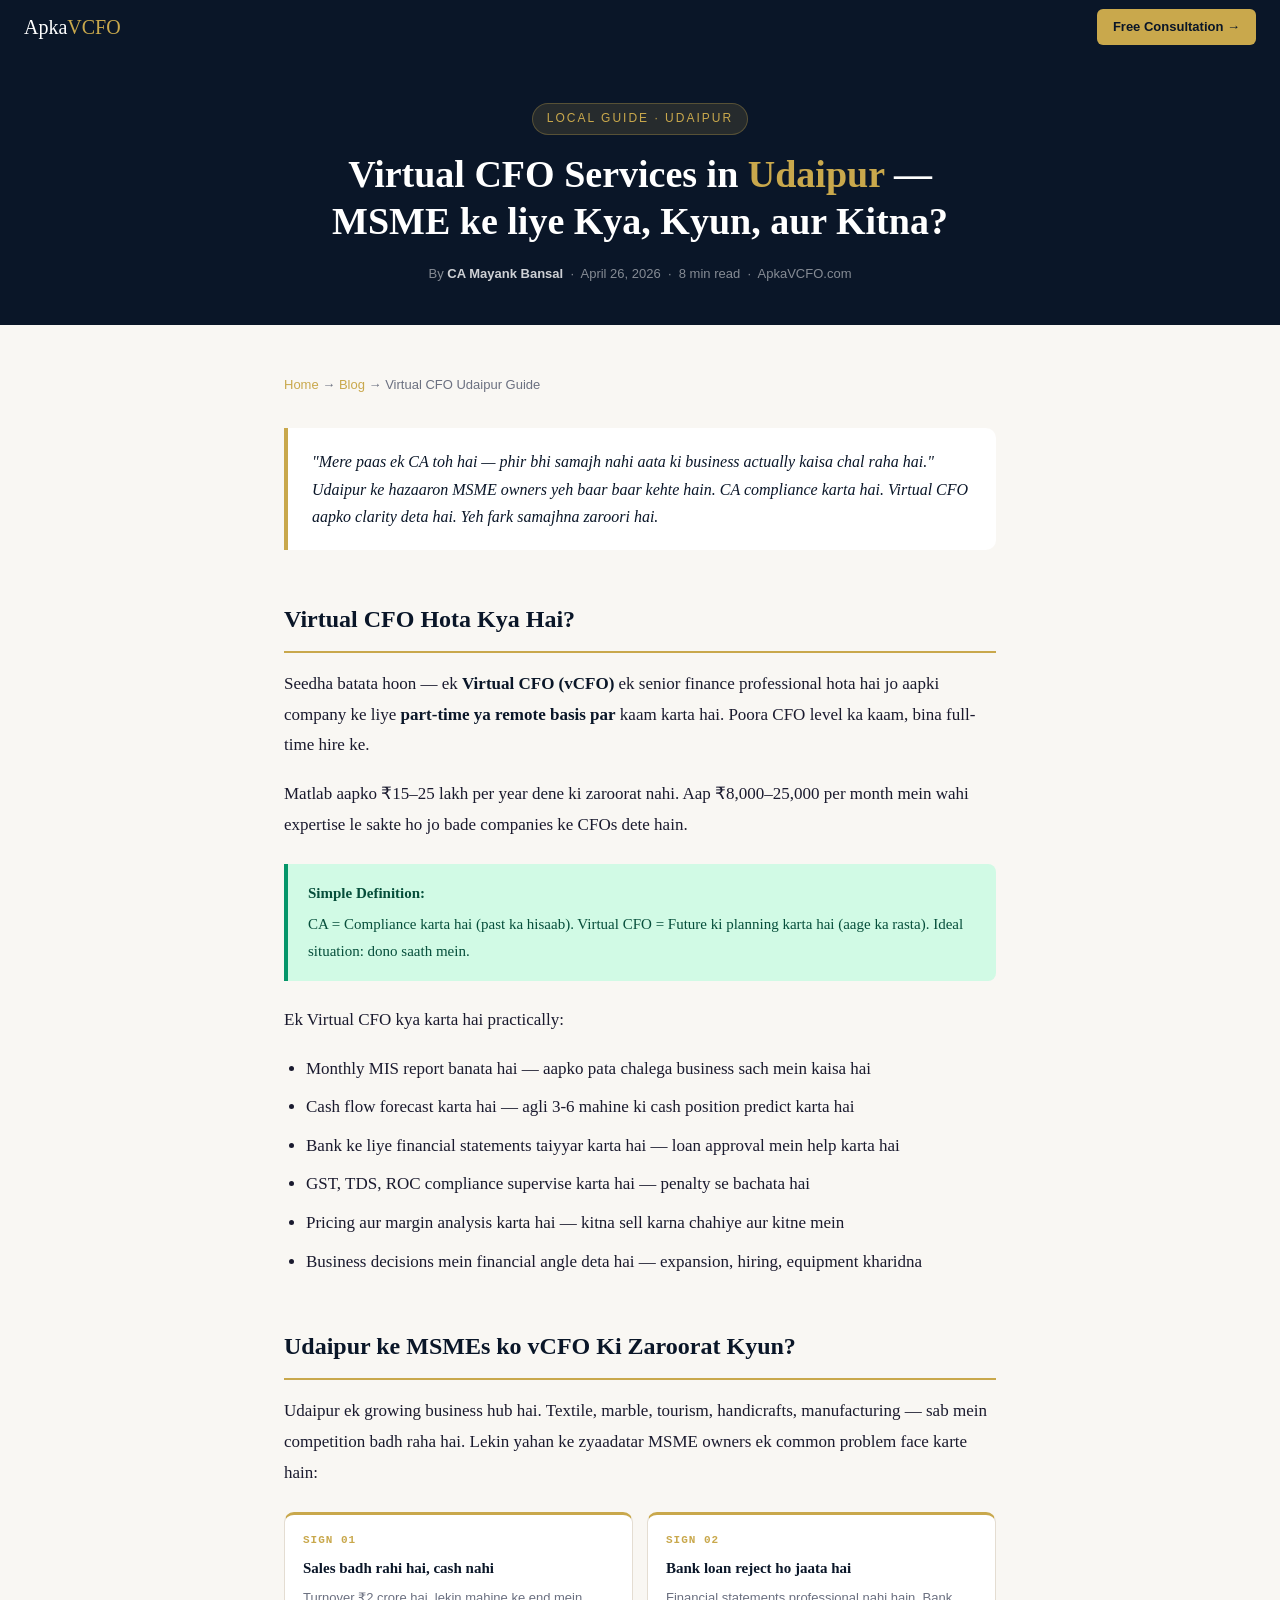
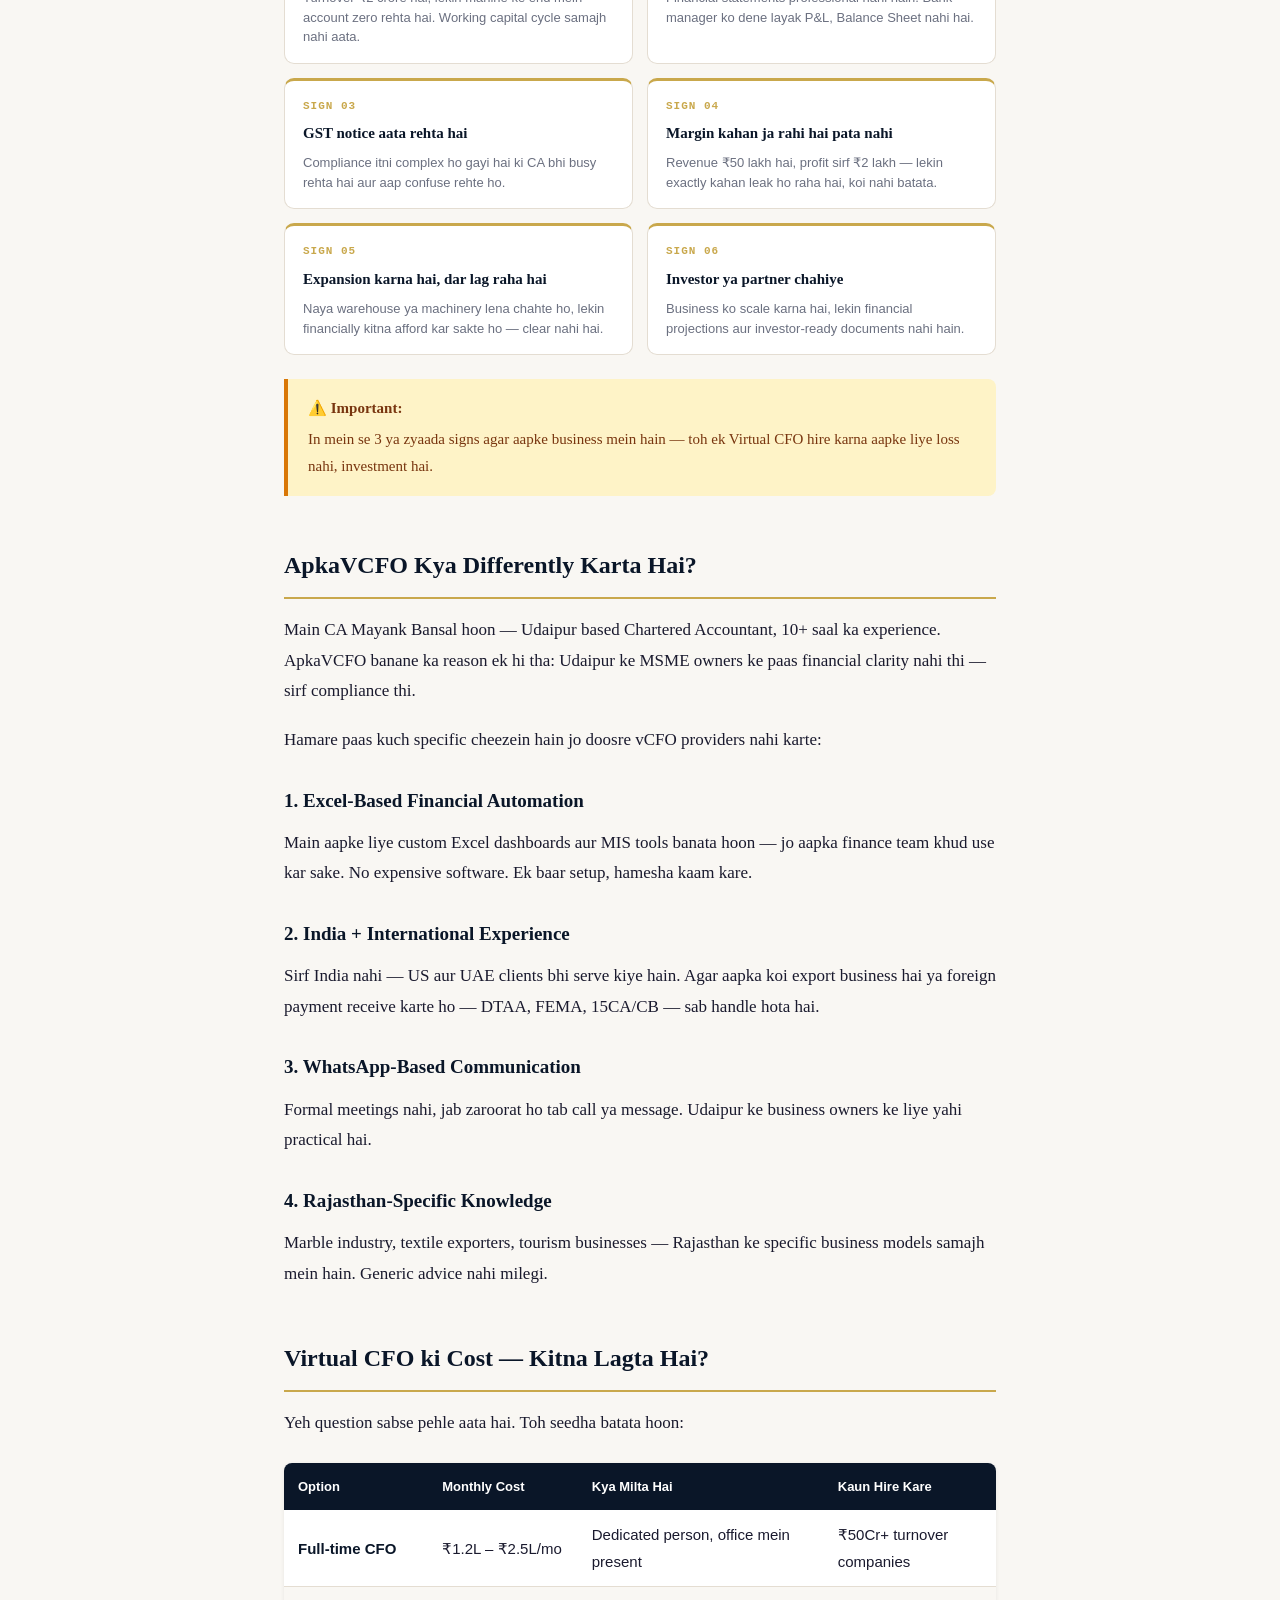
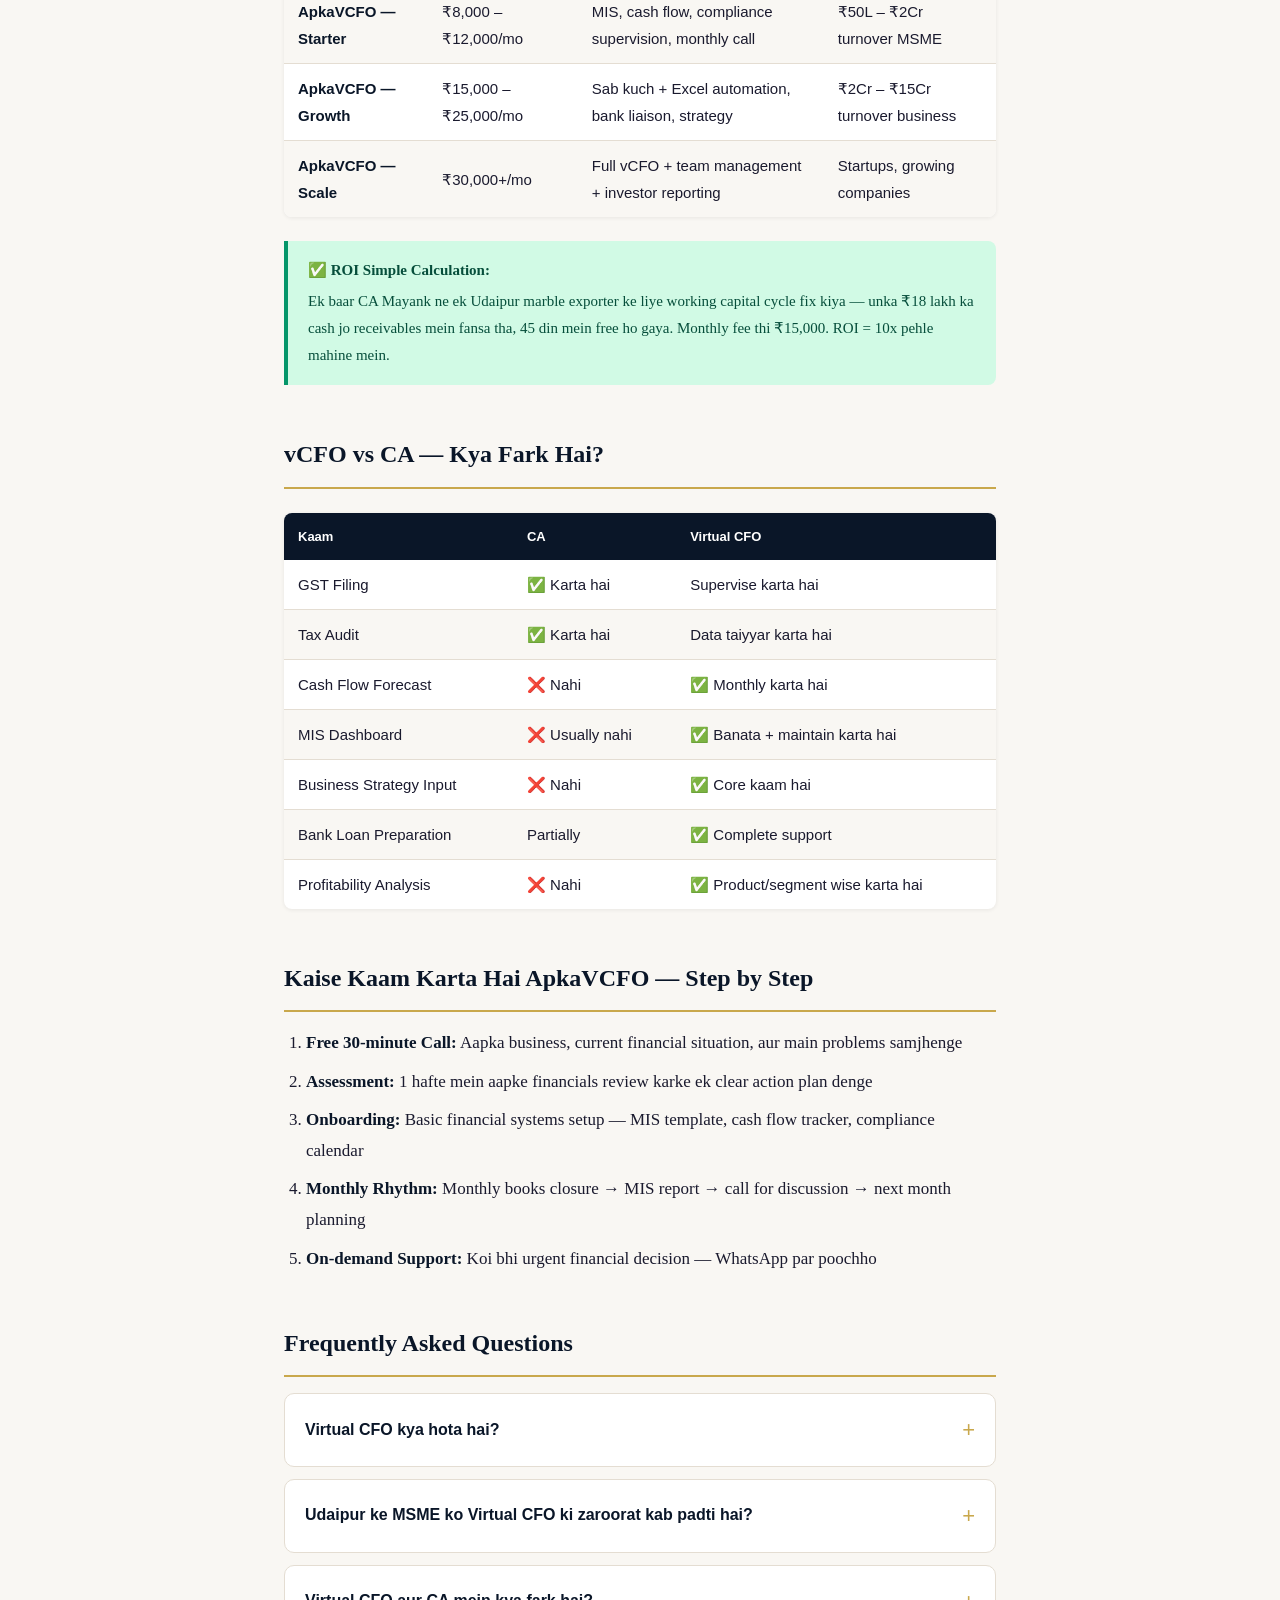
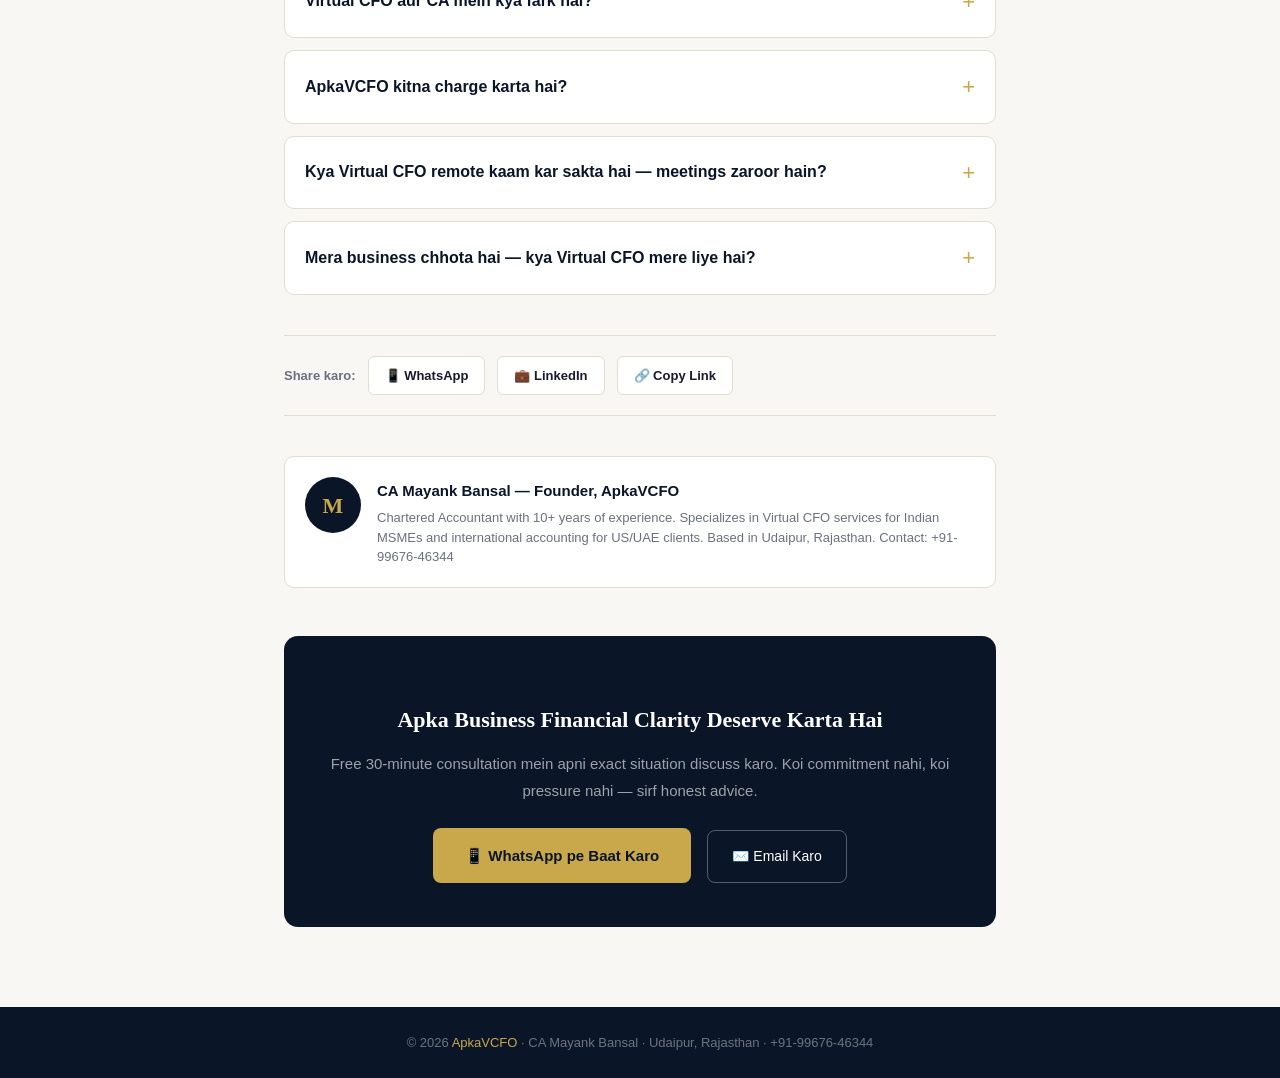
==== public/apkavcfo-blog-virtual-cfo-udaipur.html @ 2fad4c96 "Add files via upload" ====
<!DOCTYPE html>
<html lang="en">
<head>
  <meta charset="UTF-8" />
  <meta name="viewport" content="width=device-width, initial-scale=1.0" />
  <title>Virtual CFO Services in Udaipur — MSME ke liye Kya, Kyun, Kitna? | ApkaVCFO</title>
  <meta name="description" content="Udaipur ke MSMEs ke liye Virtual CFO kya hota hai, kyun zaroori hai, aur kitna kharcha aata hai — CA Mayank Bansal dwara samjhaya gaya simple language mein. Free consultation available." />
  <meta name="keywords" content="virtual CFO Udaipur, vCFO Rajasthan, CA Udaipur, virtual CFO MSME India, outsourced CFO Udaipur, ApkaVCFO" />
  <meta name="author" content="CA Mayank Bansal" />
  <link rel="canonical" href="https://www.apkavcfo.com/blog/virtual-cfo-udaipur-msme-guide" />

  <!-- Open Graph -->
  <meta property="og:title" content="Virtual CFO Udaipur — MSME ke liye Complete Guide | ApkaVCFO" />
  <meta property="og:description" content="CA Mayank Bansal explain karte hain Virtual CFO kya hota hai, Udaipur MSMEs ko kab chahiye, aur kitna cost aata hai." />
  <meta property="og:type" content="article" />
  <meta property="og:url" content="https://www.apkavcfo.com/blog/virtual-cfo-udaipur-msme-guide" />

  <!-- Article Schema -->
  <script type="application/ld+json">
  {
    "@context": "https://schema.org",
    "@type": "BlogPosting",
    "headline": "Virtual CFO Services in Udaipur — MSME ke liye Kya, Kyun, Kitna?",
    "description": "Udaipur ke MSMEs ke liye Virtual CFO ki complete guide — kya hota hai, kyun zaroori hai, aur kitna cost aata hai.",
    "author": {
      "@type": "Person",
      "name": "CA Mayank Bansal",
      "url": "https://www.apkavcfo.com/about"
    },
    "publisher": {
      "@type": "Organization",
      "name": "ApkaVCFO",
      "url": "https://www.apkavcfo.com"
    },
    "datePublished": "2026-04-26",
    "dateModified": "2026-04-26",
    "mainEntityOfPage": "https://www.apkavcfo.com/blog/virtual-cfo-udaipur-msme-guide"
  }
  </script>

  <!-- FAQ Schema -->
  <script type="application/ld+json">
  {
    "@context": "https://schema.org",
    "@type": "FAQPage",
    "mainEntity": [
      {
        "@type": "Question",
        "name": "Virtual CFO kya hota hai?",
        "acceptedAnswer": {
          "@type": "Answer",
          "text": "Virtual CFO ek experienced finance professional hota hai jo aapki company ke liye part-time ya remote basis par CFO ka kaam karta hai — bina full-time salary ke. Wo financial planning, GST compliance, MIS reporting, cash flow management, aur business strategy mein help karta hai."
        }
      },
      {
        "@type": "Question",
        "name": "Udaipur ke MSME ko Virtual CFO ki zaroorat kab padti hai?",
        "acceptedAnswer": {
          "@type": "Answer",
          "text": "Jab aapka turnover ₹1 crore cross kare, jab bank loan ke liye financial statements taiyyar karni ho, jab GST/TDS compliance complex ho jaaye, ya jab aapko pata na ho ki business actually profit mein hai ya nahi — yeh sab signs hain ki ek vCFO ki zaroorat hai."
        }
      },
      {
        "@type": "Question",
        "name": "Virtual CFO kitna charge karta hai India mein?",
        "acceptedAnswer": {
          "@type": "Answer",
          "text": "India mein Virtual CFO services typically ₹8,000 se ₹50,000 per month tak hoti hain, business size aur scope ke hisaab se. ApkaVCFO ke packages ₹8,000/month se shuru hote hain Udaipur ke MSMEs ke liye."
        }
      },
      {
        "@type": "Question",
        "name": "Virtual CFO aur CA mein kya fark hai?",
        "acceptedAnswer": {
          "@type": "Answer",
          "text": "CA mainly compliance karta hai — tax filing, audit, GST returns. Virtual CFO strategy deta hai — cash flow improve karna, profitability badhana, bank relations manage karna, investor reporting, aur financial systems build karna. ApkaVCFO dono karta hai."
        }
      },
      {
        "@type": "Question",
        "name": "Kya Virtual CFO remote kaam kar sakta hai?",
        "acceptedAnswer": {
          "@type": "Answer",
          "text": "Haan, bilkul. ApkaVCFO Udaipur based hai lekin India bhar ke clients serve karta hai — Zoom calls, WhatsApp updates, aur cloud-based financial tools ke through. Physical presence ki zaroorat nahi hoti."
        }
      }
    ]
  }
  </script>

  <style>
    :root {
      --navy: #0A1628;
      --gold: #C9A84C;
      --offwhite: #F9F7F3;
      --white: #ffffff;
      --border: #E4DDD2;
      --text: #1A1A2E;
      --muted: #6B7080;
      --green: #1A7A52;
    }
    * { margin: 0; padding: 0; box-sizing: border-box; }
    body {
      font-family: 'Georgia', serif;
      background: var(--offwhite);
      color: var(--text);
      font-size: 17px;
      line-height: 1.8;
    }

    /* NAV */
    .nav {
      background: var(--navy);
      padding: 0 24px;
      display: flex;
      align-items: center;
      justify-content: space-between;
      height: 54px;
      position: sticky; top: 0; z-index: 100;
    }
    .nav-logo {
      font-family: 'Georgia', serif;
      font-size: 20px;
      color: white;
      text-decoration: none;
    }
    .nav-logo span { color: var(--gold); }
    .nav-cta {
      background: var(--gold);
      color: var(--navy);
      padding: 6px 16px;
      border-radius: 6px;
      font-size: 13px;
      font-weight: bold;
      text-decoration: none;
      font-family: Arial, sans-serif;
    }

    /* HERO */
    .post-hero {
      background: var(--navy);
      padding: 48px 24px 40px;
      text-align: center;
    }
    .post-category {
      display: inline-block;
      background: rgba(201,168,76,0.15);
      color: var(--gold);
      border: 1px solid rgba(201,168,76,0.3);
      padding: 4px 14px;
      border-radius: 20px;
      font-size: 12px;
      font-family: Arial, sans-serif;
      letter-spacing: 2px;
      text-transform: uppercase;
      margin-bottom: 16px;
    }
    .post-title {
      font-size: clamp(24px, 4vw, 38px);
      color: white;
      line-height: 1.25;
      max-width: 720px;
      margin: 0 auto 16px;
      font-weight: bold;
    }
    .post-title span { color: var(--gold); }
    .post-meta {
      font-size: 13px;
      color: rgba(255,255,255,0.5);
      font-family: Arial, sans-serif;
    }
    .post-meta strong { color: rgba(255,255,255,0.8); }

    /* CONTENT */
    .post-wrap {
      max-width: 760px;
      margin: 0 auto;
      padding: 48px 24px 80px;
    }

    /* INTRO BOX */
    .intro-box {
      background: white;
      border-left: 4px solid var(--gold);
      border-radius: 0 10px 10px 0;
      padding: 20px 24px;
      margin-bottom: 40px;
      font-size: 16px;
      color: var(--navy);
      font-style: italic;
      line-height: 1.7;
    }

    h2 {
      font-size: 24px;
      color: var(--navy);
      margin: 48px 0 16px;
      padding-bottom: 10px;
      border-bottom: 2px solid var(--gold);
      font-weight: bold;
    }
    h3 {
      font-size: 19px;
      color: var(--navy);
      margin: 28px 0 10px;
      font-weight: bold;
    }
    p { margin-bottom: 18px; }
    ul, ol { padding-left: 22px; margin-bottom: 18px; }
    li { margin-bottom: 8px; }
    strong { color: var(--navy); }

    /* CALLOUT */
    .callout {
      background: #FEF3C7;
      border-left: 4px solid #D97706;
      border-radius: 0 8px 8px 0;
      padding: 16px 20px;
      margin: 24px 0;
      font-size: 15px;
      color: #78350F;
    }
    .callout.green {
      background: #D1FAE5;
      border-color: #059669;
      color: #064E3B;
    }
    .callout strong { color: inherit; display: block; margin-bottom: 4px; }

    /* TABLE */
    .data-table {
      width: 100%;
      border-collapse: collapse;
      margin: 24px 0;
      font-size: 15px;
      font-family: Arial, sans-serif;
      background: white;
      border-radius: 8px;
      overflow: hidden;
      box-shadow: 0 1px 4px rgba(0,0,0,0.07);
    }
    .data-table thead { background: var(--navy); color: white; }
    .data-table th { padding: 12px 14px; text-align: left; font-size: 13px; }
    .data-table td { padding: 11px 14px; border-bottom: 1px solid var(--border); }
    .data-table tr:last-child td { border-bottom: none; }
    .data-table tr:nth-child(even) td { background: var(--offwhite); }

    /* SIGNS GRID */
    .signs-grid {
      display: grid;
      grid-template-columns: repeat(auto-fill, minmax(280px, 1fr));
      gap: 14px;
      margin: 24px 0;
    }
    .sign-card {
      background: white;
      border: 1px solid var(--border);
      border-radius: 10px;
      padding: 16px 18px;
      border-top: 3px solid var(--gold);
    }
    .sign-num {
      font-size: 11px;
      color: var(--gold);
      font-family: monospace;
      letter-spacing: 1px;
      margin-bottom: 4px;
      font-weight: bold;
    }
    .sign-title {
      font-size: 15px;
      font-weight: bold;
      color: var(--navy);
      margin-bottom: 6px;
    }
    .sign-desc { font-size: 13px; color: var(--muted); line-height: 1.5; font-family: Arial, sans-serif; }

    /* FAQ */
    .faq-item {
      background: white;
      border: 1px solid var(--border);
      border-radius: 10px;
      margin-bottom: 12px;
      overflow: hidden;
    }
    .faq-q {
      padding: 16px 20px;
      font-weight: bold;
      font-size: 16px;
      color: var(--navy);
      cursor: pointer;
      display: flex;
      justify-content: space-between;
      align-items: center;
      font-family: Arial, sans-serif;
    }
    .faq-q::after { content: '+'; font-size: 22px; color: var(--gold); font-weight: 300; }
    .faq-q.open::after { content: '−'; }
    .faq-a {
      padding: 0 20px;
      max-height: 0;
      overflow: hidden;
      transition: max-height 0.3s ease, padding 0.3s ease;
      font-size: 15px;
      color: var(--muted);
      line-height: 1.7;
      font-family: Arial, sans-serif;
    }
    .faq-a.open { max-height: 300px; padding: 0 20px 16px; }

    /* CTA BOX */
    .cta-box {
      background: var(--navy);
      border-radius: 14px;
      padding: 36px 32px;
      text-align: center;
      margin: 48px 0 0;
    }
    .cta-box h3 {
      font-size: 22px;
      color: white;
      margin-bottom: 10px;
      border: none;
    }
    .cta-box p {
      font-size: 15px;
      color: rgba(255,255,255,0.6);
      margin-bottom: 24px;
      font-family: Arial, sans-serif;
    }
    .cta-btn {
      display: inline-block;
      background: var(--gold);
      color: var(--navy);
      padding: 14px 32px;
      border-radius: 8px;
      font-weight: bold;
      font-size: 15px;
      text-decoration: none;
      font-family: Arial, sans-serif;
      margin-right: 12px;
      margin-bottom: 8px;
    }
    .cta-secondary {
      display: inline-block;
      border: 1px solid rgba(255,255,255,0.3);
      color: white;
      padding: 13px 24px;
      border-radius: 8px;
      font-size: 14px;
      text-decoration: none;
      font-family: Arial, sans-serif;
      margin-bottom: 8px;
    }

    /* AUTHOR */
    .author-box {
      display: flex;
      gap: 16px;
      align-items: flex-start;
      background: white;
      border: 1px solid var(--border);
      border-radius: 10px;
      padding: 20px;
      margin: 40px 0;
    }
    .author-avatar {
      width: 56px; height: 56px;
      border-radius: 50%;
      background: var(--navy);
      display: flex; align-items: center; justify-content: center;
      color: var(--gold);
      font-size: 22px;
      font-weight: bold;
      flex-shrink: 0;
      font-family: Georgia, serif;
    }
    .author-info h4 {
      font-size: 15px;
      font-weight: bold;
      color: var(--navy);
      margin-bottom: 4px;
      font-family: Arial, sans-serif;
    }
    .author-info p {
      font-size: 13px;
      color: var(--muted);
      margin: 0;
      font-family: Arial, sans-serif;
      line-height: 1.5;
    }

    /* BREADCRUMB */
    .breadcrumb {
      font-size: 13px;
      font-family: Arial, sans-serif;
      color: var(--muted);
      margin-bottom: 32px;
    }
    .breadcrumb a { color: var(--gold); text-decoration: none; }
    .breadcrumb a:hover { text-decoration: underline; }

    /* SHARE */
    .share-bar {
      display: flex;
      align-items: center;
      gap: 12px;
      padding: 20px 0;
      border-top: 1px solid var(--border);
      border-bottom: 1px solid var(--border);
      margin: 40px 0;
      font-family: Arial, sans-serif;
    }
    .share-label { font-size: 13px; color: var(--muted); font-weight: bold; }
    .share-btn {
      padding: 7px 16px;
      border-radius: 6px;
      font-size: 13px;
      font-weight: bold;
      text-decoration: none;
      border: 1px solid var(--border);
      color: var(--text);
      background: white;
      cursor: pointer;
    }
    .share-btn:hover { background: var(--offwhite); }

    /* FOOTER */
    footer {
      background: var(--navy);
      color: rgba(255,255,255,0.4);
      text-align: center;
      padding: 24px;
      font-family: Arial, sans-serif;
      font-size: 13px;
    }
    footer span { color: var(--gold); }
  </style>
</head>
<body>

<!-- NAV -->
<nav class="nav">
  <a href="/" class="nav-logo">Apka<span>VCFO</span></a>
  <a href="/#contact" class="nav-cta">Free Consultation →</a>
</nav>

<!-- HERO -->
<div class="post-hero">
  <div class="post-category">Local Guide · Udaipur</div>
  <h1 class="post-title">
    Virtual CFO Services in <span>Udaipur</span> —<br>
    MSME ke liye Kya, Kyun, aur Kitna?
  </h1>
  <div class="post-meta">
    By <strong>CA Mayank Bansal</strong> &nbsp;·&nbsp; April 26, 2026 &nbsp;·&nbsp; 8 min read &nbsp;·&nbsp; ApkaVCFO.com
  </div>
</div>

<!-- CONTENT -->
<div class="post-wrap">

  <div class="breadcrumb">
    <a href="/">Home</a> → <a href="/blog">Blog</a> → Virtual CFO Udaipur Guide
  </div>

  <div class="intro-box">
    "Mere paas ek CA toh hai — phir bhi samajh nahi aata ki business actually kaisa chal raha hai." Udaipur ke hazaaron MSME owners yeh baar baar kehte hain. CA compliance karta hai. Virtual CFO aapko clarity deta hai. Yeh fark samajhna zaroori hai.
  </div>

  <h2>Virtual CFO Hota Kya Hai?</h2>

  <p>Seedha batata hoon — ek <strong>Virtual CFO (vCFO)</strong> ek senior finance professional hota hai jo aapki company ke liye <strong>part-time ya remote basis par</strong> kaam karta hai. Poora CFO level ka kaam, bina full-time hire ke.</p>

  <p>Matlab aapko ₹15–25 lakh per year dene ki zaroorat nahi. Aap ₹8,000–25,000 per month mein wahi expertise le sakte ho jo bade companies ke CFOs dete hain.</p>

  <div class="callout green">
    <strong>Simple Definition:</strong>
    CA = Compliance karta hai (past ka hisaab). Virtual CFO = Future ki planning karta hai (aage ka rasta). Ideal situation: dono saath mein.
  </div>

  <p>Ek Virtual CFO kya karta hai practically:</p>
  <ul>
    <li>Monthly MIS report banata hai — aapko pata chalega business sach mein kaisa hai</li>
    <li>Cash flow forecast karta hai — agli 3-6 mahine ki cash position predict karta hai</li>
    <li>Bank ke liye financial statements taiyyar karta hai — loan approval mein help karta hai</li>
    <li>GST, TDS, ROC compliance supervise karta hai — penalty se bachata hai</li>
    <li>Pricing aur margin analysis karta hai — kitna sell karna chahiye aur kitne mein</li>
    <li>Business decisions mein financial angle deta hai — expansion, hiring, equipment kharidna</li>
  </ul>

  <h2>Udaipur ke MSMEs ko vCFO Ki Zaroorat Kyun?</h2>

  <p>Udaipur ek growing business hub hai. Textile, marble, tourism, handicrafts, manufacturing — sab mein competition badh raha hai. Lekin yahan ke zyaadatar MSME owners ek common problem face karte hain:</p>

  <div class="signs-grid">
    <div class="sign-card">
      <div class="sign-num">SIGN 01</div>
      <div class="sign-title">Sales badh rahi hai, cash nahi</div>
      <div class="sign-desc">Turnover ₹2 crore hai, lekin mahine ke end mein account zero rehta hai. Working capital cycle samajh nahi aata.</div>
    </div>
    <div class="sign-card">
      <div class="sign-num">SIGN 02</div>
      <div class="sign-title">Bank loan reject ho jaata hai</div>
      <div class="sign-desc">Financial statements professional nahi hain. Bank manager ko dene layak P&L, Balance Sheet nahi hai.</div>
    </div>
    <div class="sign-card">
      <div class="sign-num">SIGN 03</div>
      <div class="sign-title">GST notice aata rehta hai</div>
      <div class="sign-desc">Compliance itni complex ho gayi hai ki CA bhi busy rehta hai aur aap confuse rehte ho.</div>
    </div>
    <div class="sign-card">
      <div class="sign-num">SIGN 04</div>
      <div class="sign-title">Margin kahan ja rahi hai pata nahi</div>
      <div class="sign-desc">Revenue ₹50 lakh hai, profit sirf ₹2 lakh — lekin exactly kahan leak ho raha hai, koi nahi batata.</div>
    </div>
    <div class="sign-card">
      <div class="sign-num">SIGN 05</div>
      <div class="sign-title">Expansion karna hai, dar lag raha hai</div>
      <div class="sign-desc">Naya warehouse ya machinery lena chahte ho, lekin financially kitna afford kar sakte ho — clear nahi hai.</div>
    </div>
    <div class="sign-card">
      <div class="sign-num">SIGN 06</div>
      <div class="sign-title">Investor ya partner chahiye</div>
      <div class="sign-desc">Business ko scale karna hai, lekin financial projections aur investor-ready documents nahi hain.</div>
    </div>
  </div>

  <div class="callout">
    <strong>⚠️ Important:</strong>
    In mein se 3 ya zyaada signs agar aapke business mein hain — toh ek Virtual CFO hire karna aapke liye loss nahi, investment hai.
  </div>

  <h2>ApkaVCFO Kya Differently Karta Hai?</h2>

  <p>Main CA Mayank Bansal hoon — Udaipur based Chartered Accountant, 10+ saal ka experience. ApkaVCFO banane ka reason ek hi tha: Udaipur ke MSME owners ke paas financial clarity nahi thi — sirf compliance thi.</p>

  <p>Hamare paas kuch specific cheezein hain jo doosre vCFO providers nahi karte:</p>

  <h3>1. Excel-Based Financial Automation</h3>
  <p>Main aapke liye custom Excel dashboards aur MIS tools banata hoon — jo aapka finance team khud use kar sake. No expensive software. Ek baar setup, hamesha kaam kare.</p>

  <h3>2. India + International Experience</h3>
  <p>Sirf India nahi — US aur UAE clients bhi serve kiye hain. Agar aapka koi export business hai ya foreign payment receive karte ho — DTAA, FEMA, 15CA/CB — sab handle hota hai.</p>

  <h3>3. WhatsApp-Based Communication</h3>
  <p>Formal meetings nahi, jab zaroorat ho tab call ya message. Udaipur ke business owners ke liye yahi practical hai.</p>

  <h3>4. Rajasthan-Specific Knowledge</h3>
  <p>Marble industry, textile exporters, tourism businesses — Rajasthan ke specific business models samajh mein hain. Generic advice nahi milegi.</p>

  <h2>Virtual CFO ki Cost — Kitna Lagta Hai?</h2>

  <p>Yeh question sabse pehle aata hai. Toh seedha batata hoon:</p>

  <table class="data-table">
    <thead>
      <tr>
        <th>Option</th>
        <th>Monthly Cost</th>
        <th>Kya Milta Hai</th>
        <th>Kaun Hire Kare</th>
      </tr>
    </thead>
    <tbody>
      <tr>
        <td><strong>Full-time CFO</strong></td>
        <td>₹1.2L – ₹2.5L/mo</td>
        <td>Dedicated person, office mein present</td>
        <td>₹50Cr+ turnover companies</td>
      </tr>
      <tr>
        <td><strong>ApkaVCFO — Starter</strong></td>
        <td>₹8,000 – ₹12,000/mo</td>
        <td>MIS, cash flow, compliance supervision, monthly call</td>
        <td>₹50L – ₹2Cr turnover MSME</td>
      </tr>
      <tr>
        <td><strong>ApkaVCFO — Growth</strong></td>
        <td>₹15,000 – ₹25,000/mo</td>
        <td>Sab kuch + Excel automation, bank liaison, strategy</td>
        <td>₹2Cr – ₹15Cr turnover business</td>
      </tr>
      <tr>
        <td><strong>ApkaVCFO — Scale</strong></td>
        <td>₹30,000+/mo</td>
        <td>Full vCFO + team management + investor reporting</td>
        <td>Startups, growing companies</td>
      </tr>
    </tbody>
  </table>

  <div class="callout green">
    <strong>✅ ROI Simple Calculation:</strong>
    Ek baar CA Mayank ne ek Udaipur marble exporter ke liye working capital cycle fix kiya — unka ₹18 lakh ka cash jo receivables mein fansa tha, 45 din mein free ho gaya. Monthly fee thi ₹15,000. ROI = 10x pehle mahine mein.
  </div>

  <h2>vCFO vs CA — Kya Fark Hai?</h2>

  <table class="data-table">
    <thead>
      <tr>
        <th>Kaam</th>
        <th>CA</th>
        <th>Virtual CFO</th>
      </tr>
    </thead>
    <tbody>
      <tr>
        <td>GST Filing</td>
        <td>✅ Karta hai</td>
        <td>Supervise karta hai</td>
      </tr>
      <tr>
        <td>Tax Audit</td>
        <td>✅ Karta hai</td>
        <td>Data taiyyar karta hai</td>
      </tr>
      <tr>
        <td>Cash Flow Forecast</td>
        <td>❌ Nahi</td>
        <td>✅ Monthly karta hai</td>
      </tr>
      <tr>
        <td>MIS Dashboard</td>
        <td>❌ Usually nahi</td>
        <td>✅ Banata + maintain karta hai</td>
      </tr>
      <tr>
        <td>Business Strategy Input</td>
        <td>❌ Nahi</td>
        <td>✅ Core kaam hai</td>
      </tr>
      <tr>
        <td>Bank Loan Preparation</td>
        <td>Partially</td>
        <td>✅ Complete support</td>
      </tr>
      <tr>
        <td>Profitability Analysis</td>
        <td>❌ Nahi</td>
        <td>✅ Product/segment wise karta hai</td>
      </tr>
    </tbody>
  </table>

  <h2>Kaise Kaam Karta Hai ApkaVCFO — Step by Step</h2>

  <ol>
    <li><strong>Free 30-minute Call:</strong> Aapka business, current financial situation, aur main problems samjhenge</li>
    <li><strong>Assessment:</strong> 1 hafte mein aapke financials review karke ek clear action plan denge</li>
    <li><strong>Onboarding:</strong> Basic financial systems setup — MIS template, cash flow tracker, compliance calendar</li>
    <li><strong>Monthly Rhythm:</strong> Monthly books closure → MIS report → call for discussion → next month planning</li>
    <li><strong>On-demand Support:</strong> Koi bhi urgent financial decision — WhatsApp par poochho</li>
  </ol>

  <h2>Frequently Asked Questions</h2>

  <div class="faq-item">
    <div class="faq-q" onclick="toggleFaq(this)">Virtual CFO kya hota hai?</div>
    <div class="faq-a">Virtual CFO ek experienced finance professional hota hai jo aapki company ke liye part-time ya remote basis par CFO ka kaam karta hai — bina full-time salary ke. Wo financial planning, GST compliance, MIS reporting, cash flow management, aur business strategy mein help karta hai.</div>
  </div>

  <div class="faq-item">
    <div class="faq-q" onclick="toggleFaq(this)">Udaipur ke MSME ko Virtual CFO ki zaroorat kab padti hai?</div>
    <div class="faq-a">Jab aapka turnover ₹1 crore cross kare, jab bank loan ke liye financial statements taiyyar karni ho, jab GST/TDS compliance complex ho jaaye, ya jab aapko pata na ho ki business actually profit mein hai ya nahi — yeh sab signs hain ki ek vCFO ki zaroorat hai.</div>
  </div>

  <div class="faq-item">
    <div class="faq-q" onclick="toggleFaq(this)">Virtual CFO aur CA mein kya fark hai?</div>
    <div class="faq-a">CA mainly compliance karta hai — tax filing, audit, GST returns. Virtual CFO strategy deta hai — cash flow improve karna, profitability badhana, bank relations manage karna, investor reporting, aur financial systems build karna. ApkaVCFO dono karta hai.</div>
  </div>

  <div class="faq-item">
    <div class="faq-q" onclick="toggleFaq(this)">ApkaVCFO kitna charge karta hai?</div>
    <div class="faq-a">ApkaVCFO ke packages ₹8,000/month se shuru hote hain Udaipur ke MSMEs ke liye. Exact pricing aapke business size aur scope ke hisaab se hoti hai. Free consultation mein exact quote milta hai — koi hidden charge nahi.</div>
  </div>

  <div class="faq-item">
    <div class="faq-q" onclick="toggleFaq(this)">Kya Virtual CFO remote kaam kar sakta hai — meetings zaroor hain?</div>
    <div class="faq-a">Haan, bilkul remote kaam hota hai. Zoom calls, WhatsApp updates, aur cloud-based tools ke through sab manage hota hai. Physical meetings optional hain — Udaipur mein ho toh in-person bhi possible hai.</div>
  </div>

  <div class="faq-item">
    <div class="faq-q" onclick="toggleFaq(this)">Mera business chhota hai — kya Virtual CFO mere liye hai?</div>
    <div class="faq-a">₹50 lakh turnover se upar koi bhi business Virtual CFO se benefit le sakta hai. Actually chhote businesses ko zyaada zaroorat hoti hai — kyunki unke paas costly mistakes karne ka margin nahi hota.</div>
  </div>

  <!-- SHARE -->
  <div class="share-bar">
    <span class="share-label">Share karo:</span>
    <a class="share-btn" href="https://wa.me/?text=Virtual%20CFO%20Udaipur%20ke%20baare%20mein%20ek%20helpful%20article%3A%20https%3A%2F%2Fwww.apkavcfo.com%2Fblog%2Fvirtual-cfo-udaipur-msme-guide" target="_blank">📱 WhatsApp</a>
    <a class="share-btn" href="https://www.linkedin.com/sharing/share-offsite/?url=https%3A%2F%2Fwww.apkavcfo.com%2Fblog%2Fvirtual-cfo-udaipur-msme-guide" target="_blank">💼 LinkedIn</a>
    <a class="share-btn" onclick="navigator.clipboard.writeText(window.location.href); alert('Link copied!')">🔗 Copy Link</a>
  </div>

  <!-- AUTHOR -->
  <div class="author-box">
    <div class="author-avatar">M</div>
    <div class="author-info">
      <h4>CA Mayank Bansal — Founder, ApkaVCFO</h4>
      <p>Chartered Accountant with 10+ years of experience. Specializes in Virtual CFO services for Indian MSMEs and international accounting for US/UAE clients. Based in Udaipur, Rajasthan. Contact: +91-99676-46344</p>
    </div>
  </div>

  <!-- CTA -->
  <div class="cta-box">
    <h3>Apka Business Financial Clarity Deserve Karta Hai</h3>
    <p>Free 30-minute consultation mein apni exact situation discuss karo. Koi commitment nahi, koi pressure nahi — sirf honest advice.</p>
    <a href="https://wa.me/919967646344?text=Hi%20Mayank%2C%20mujhe%20Virtual%20CFO%20ke%20baare%20mein%20baat%20karni%20hai" class="cta-btn" target="_blank">📱 WhatsApp pe Baat Karo</a>
    <a href="mailto:maybansal7@gmail.com" class="cta-secondary">✉️ Email Karo</a>
  </div>

</div>

<footer>
  © 2026 <span>ApkaVCFO</span> · CA Mayank Bansal · Udaipur, Rajasthan · +91-99676-46344
</footer>

<script>
function toggleFaq(el) {
  el.classList.toggle('open');
  el.nextElementSibling.classList.toggle('open');
}
</script>
</body>
</html>
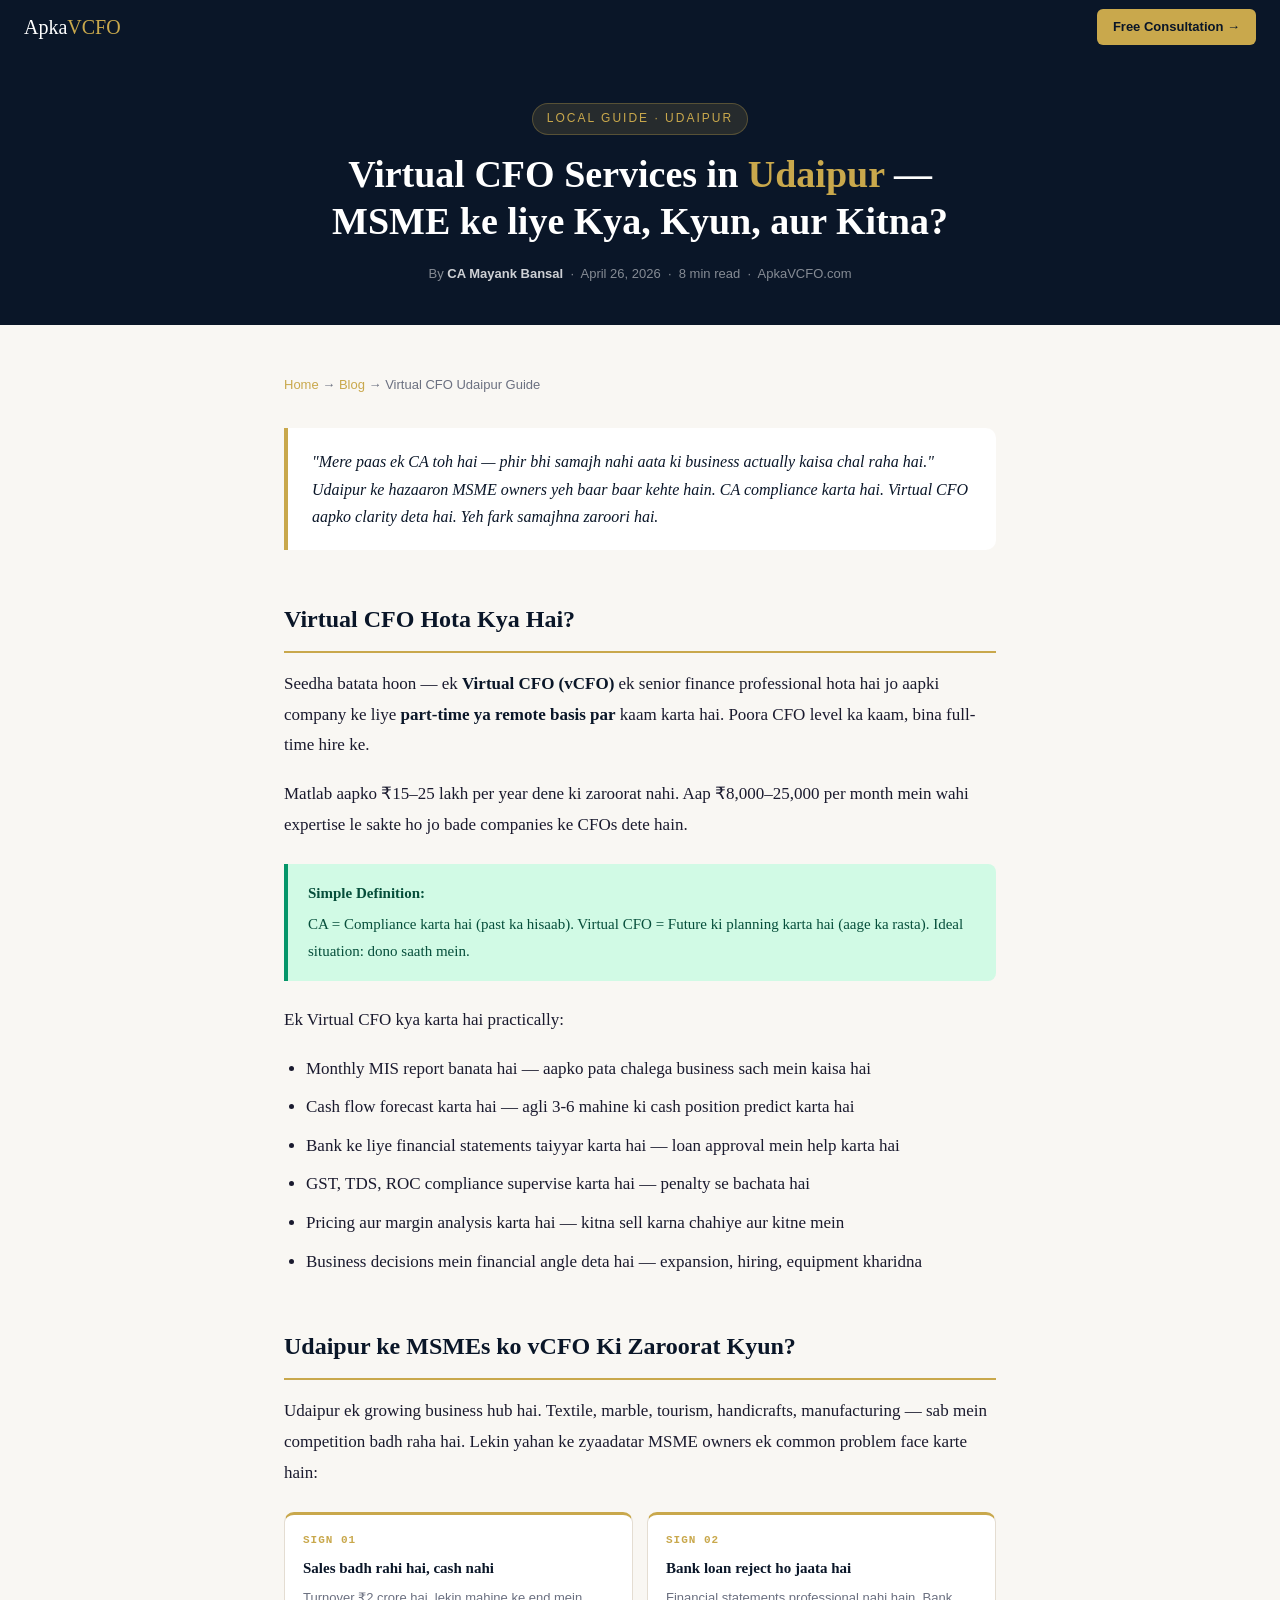
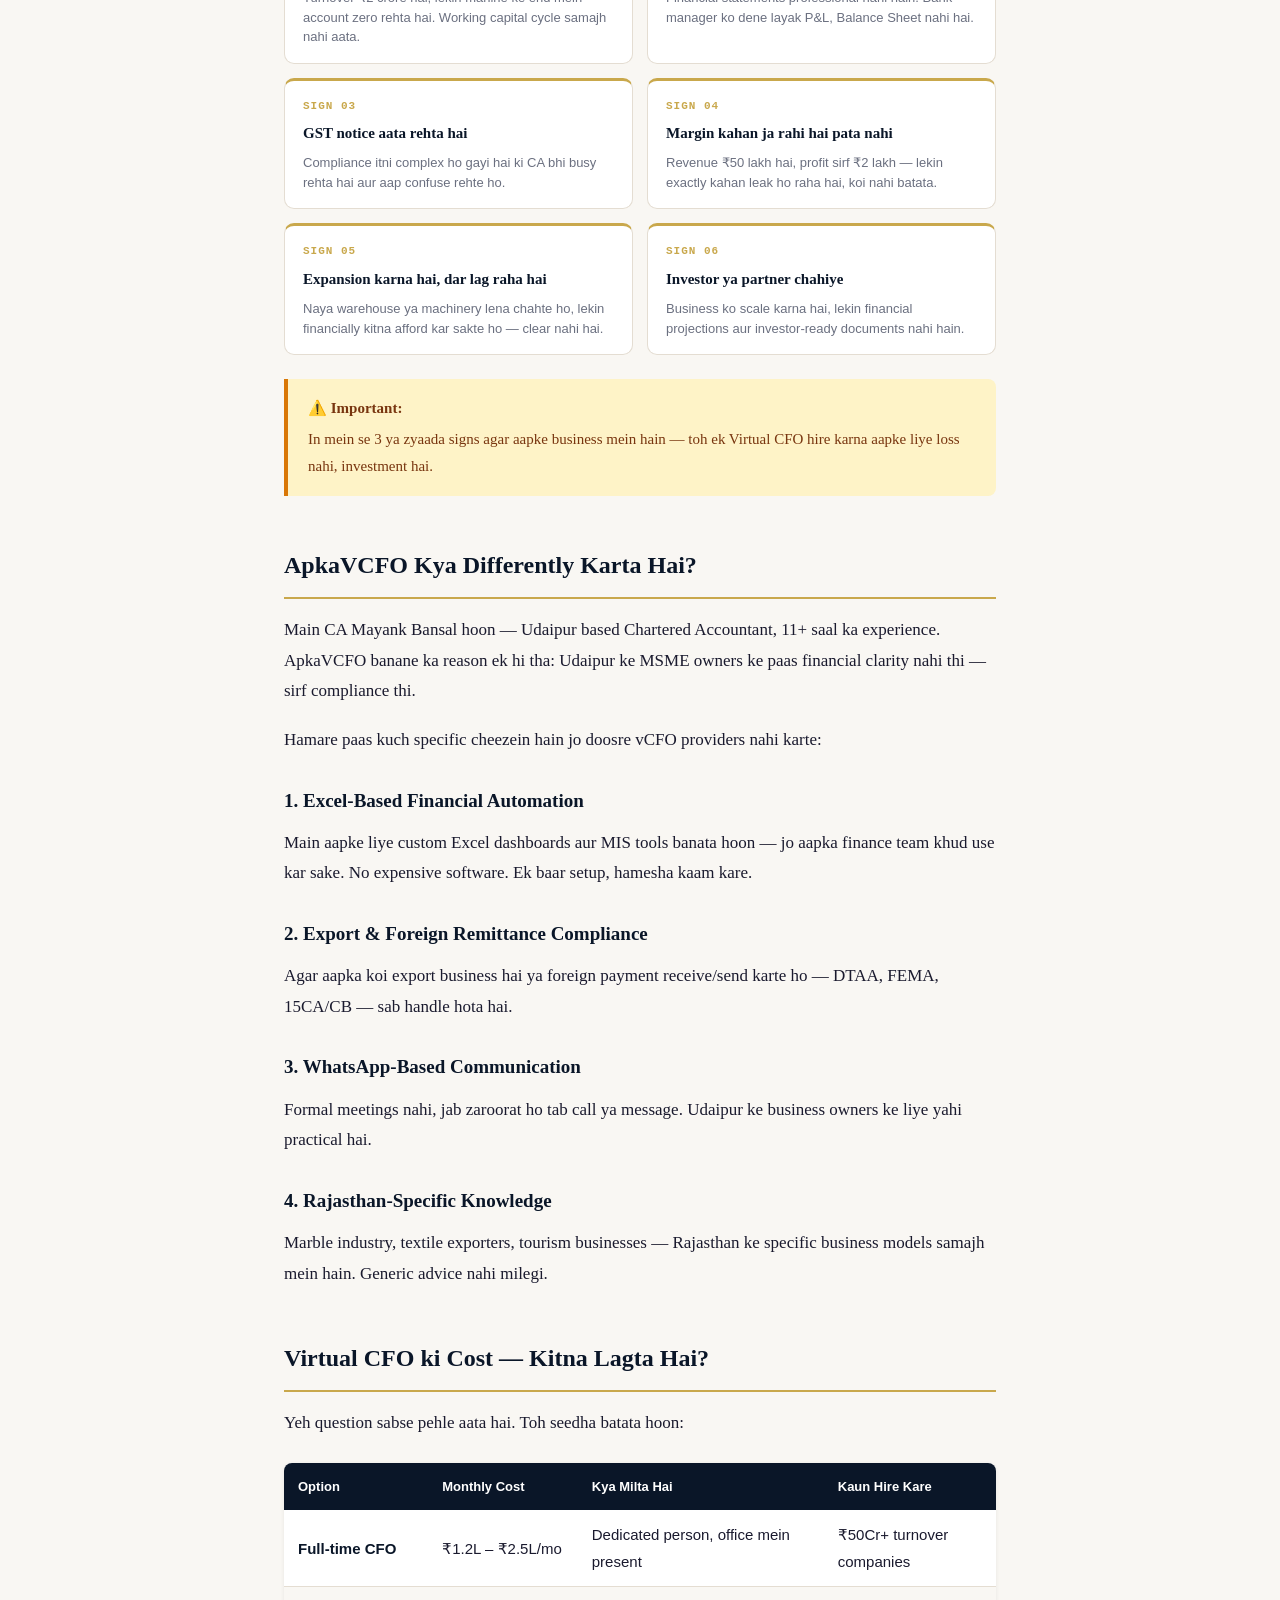
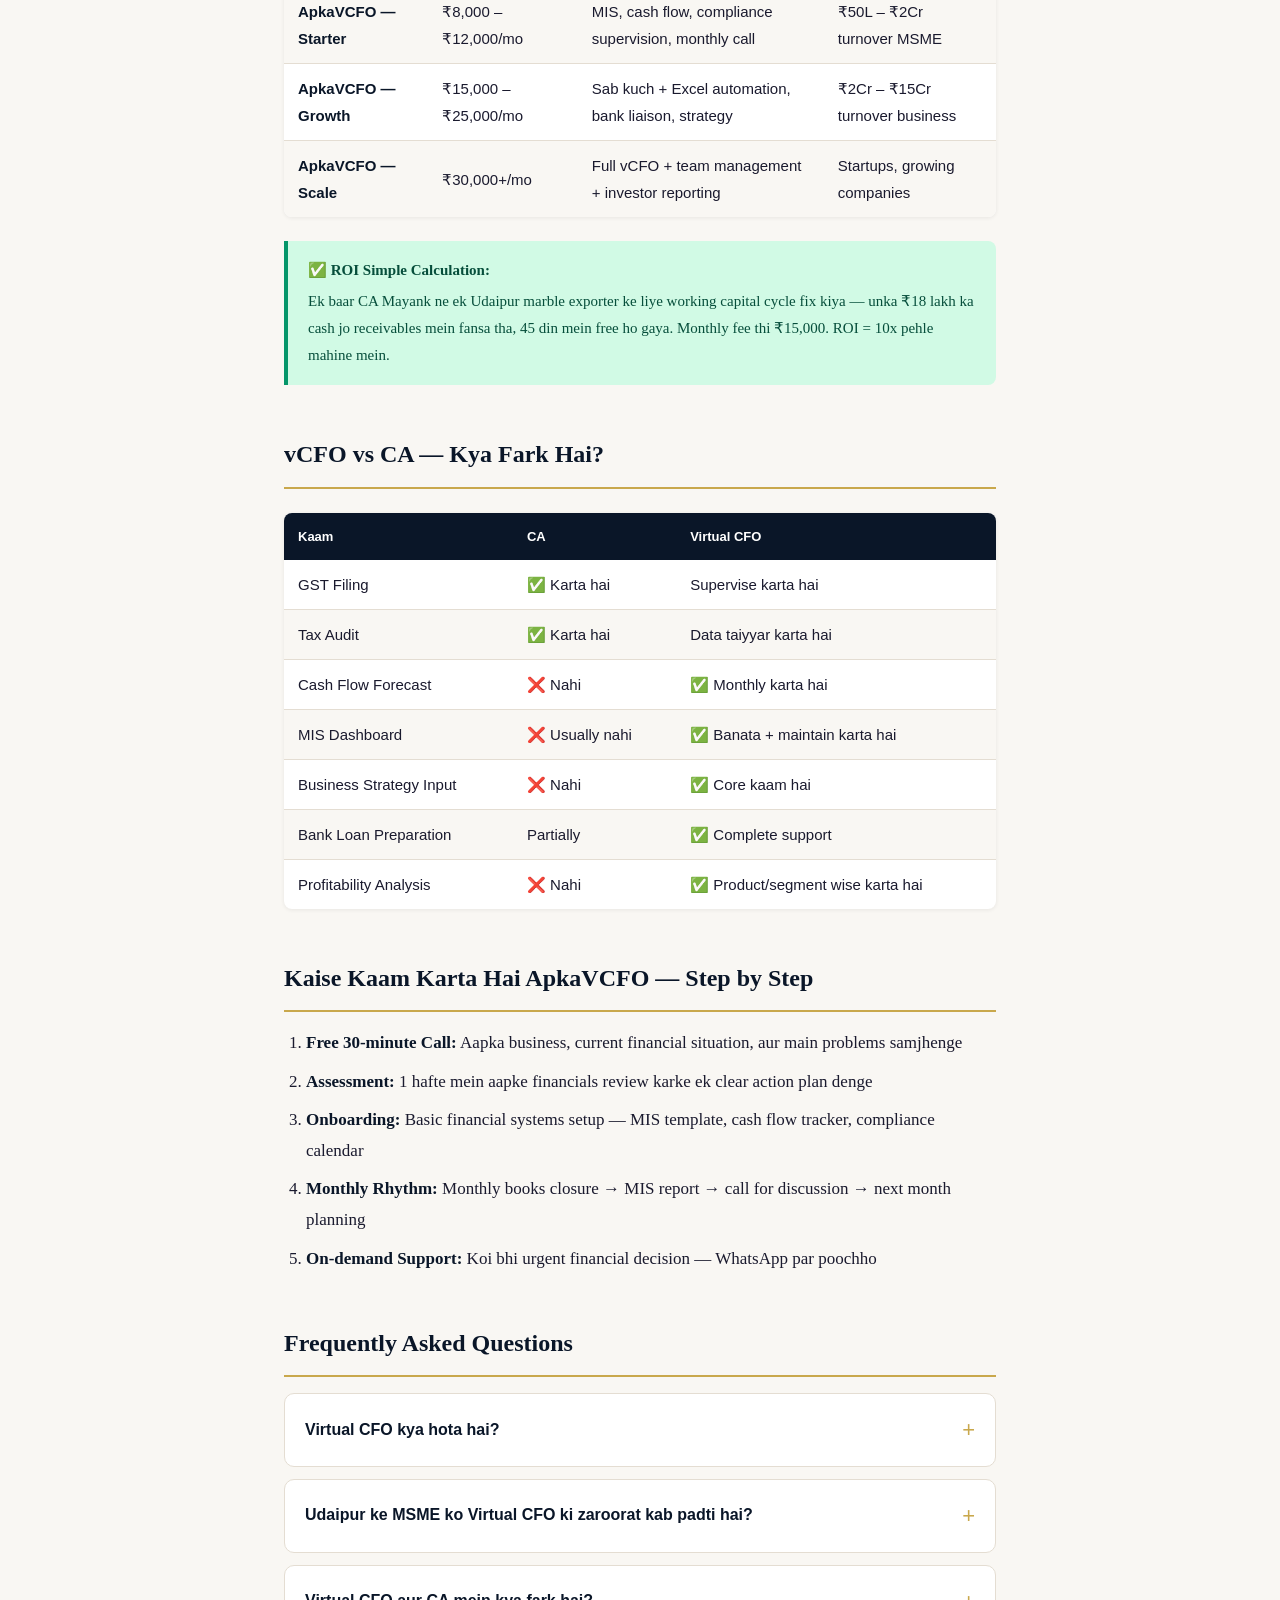
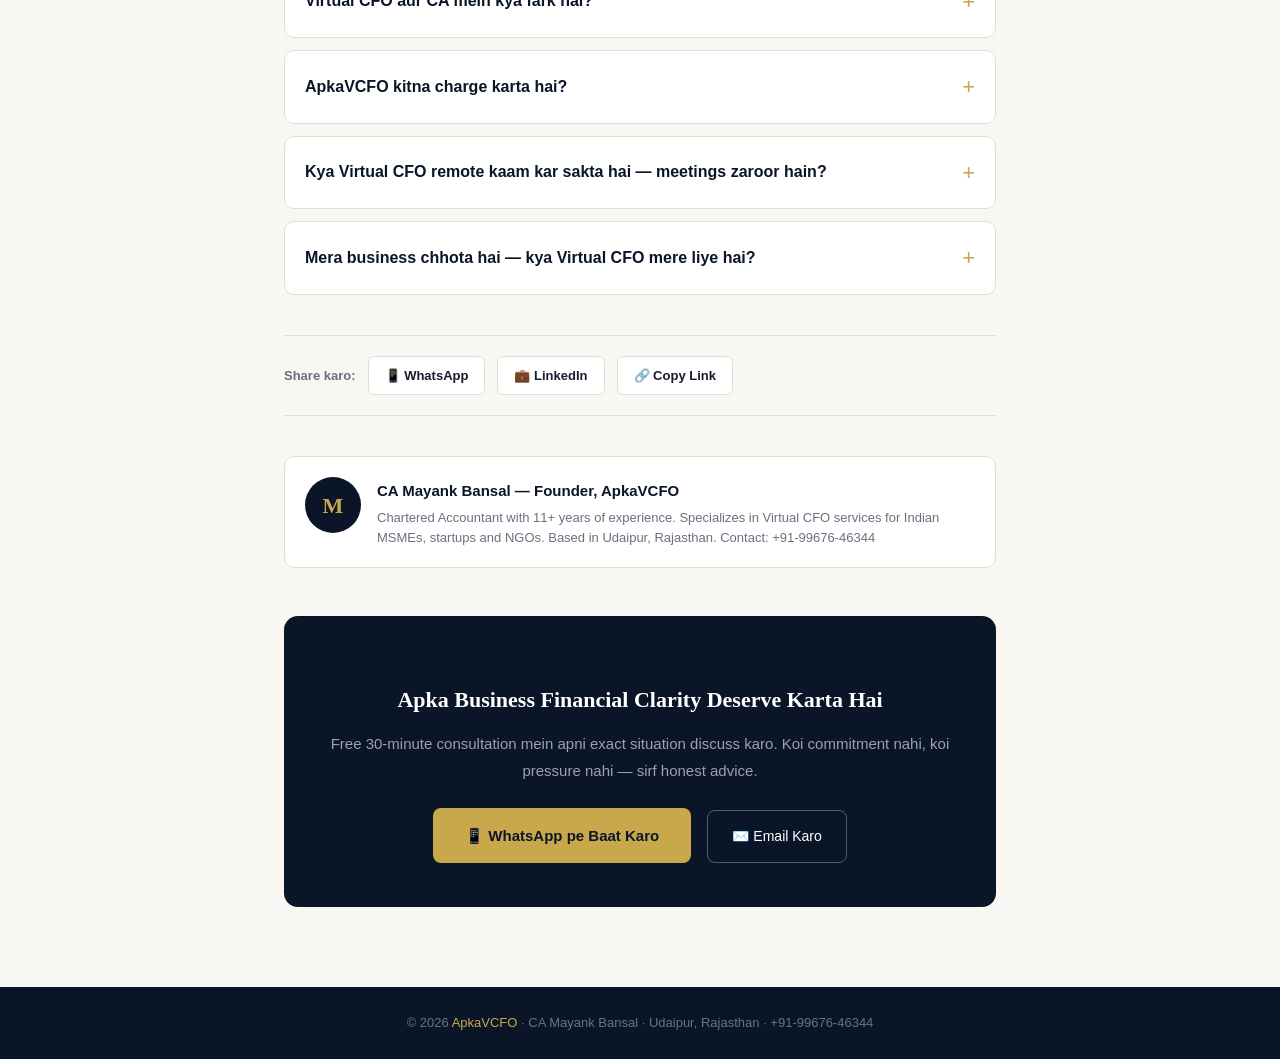
==== commit 43f7bfbd: "Update experience and service details for ApkaVCFO" ====
--- a/public/apkavcfo-blog-virtual-cfo-udaipur.html
+++ b/public/apkavcfo-blog-virtual-cfo-udaipur.html
@@ -533,15 +533,15 @@
 
   <h2>ApkaVCFO Kya Differently Karta Hai?</h2>
 
-  <p>Main CA Mayank Bansal hoon — Udaipur based Chartered Accountant, 10+ saal ka experience. ApkaVCFO banane ka reason ek hi tha: Udaipur ke MSME owners ke paas financial clarity nahi thi — sirf compliance thi.</p>
+  <p>Main CA Mayank Bansal hoon — Udaipur based Chartered Accountant, 11+ saal ka experience. ApkaVCFO banane ka reason ek hi tha: Udaipur ke MSME owners ke paas financial clarity nahi thi — sirf compliance thi.</p>
 
   <p>Hamare paas kuch specific cheezein hain jo doosre vCFO providers nahi karte:</p>
 
   <h3>1. Excel-Based Financial Automation</h3>
   <p>Main aapke liye custom Excel dashboards aur MIS tools banata hoon — jo aapka finance team khud use kar sake. No expensive software. Ek baar setup, hamesha kaam kare.</p>
 
-  <h3>2. India + International Experience</h3>
-  <p>Sirf India nahi — US aur UAE clients bhi serve kiye hain. Agar aapka koi export business hai ya foreign payment receive karte ho — DTAA, FEMA, 15CA/CB — sab handle hota hai.</p>
+  <h3>2. Export &amp; Foreign Remittance Compliance</h3>
+  <p>Agar aapka koi export business hai ya foreign payment receive/send karte ho — DTAA, FEMA, 15CA/CB — sab handle hota hai.</p>
 
   <h3>3. WhatsApp-Based Communication</h3>
   <p>Formal meetings nahi, jab zaroorat ho tab call ya message. Udaipur ke business owners ke liye yahi practical hai.</p>
@@ -699,7 +699,7 @@
     <div class="author-avatar">M</div>
     <div class="author-info">
       <h4>CA Mayank Bansal — Founder, ApkaVCFO</h4>
-      <p>Chartered Accountant with 10+ years of experience. Specializes in Virtual CFO services for Indian MSMEs and international accounting for US/UAE clients. Based in Udaipur, Rajasthan. Contact: +91-99676-46344</p>
+      <p>Chartered Accountant with 11+ years of experience. Specializes in Virtual CFO services for Indian MSMEs, startups and NGOs. Based in Udaipur, Rajasthan. Contact: +91-99676-46344</p>
     </div>
   </div>
 
